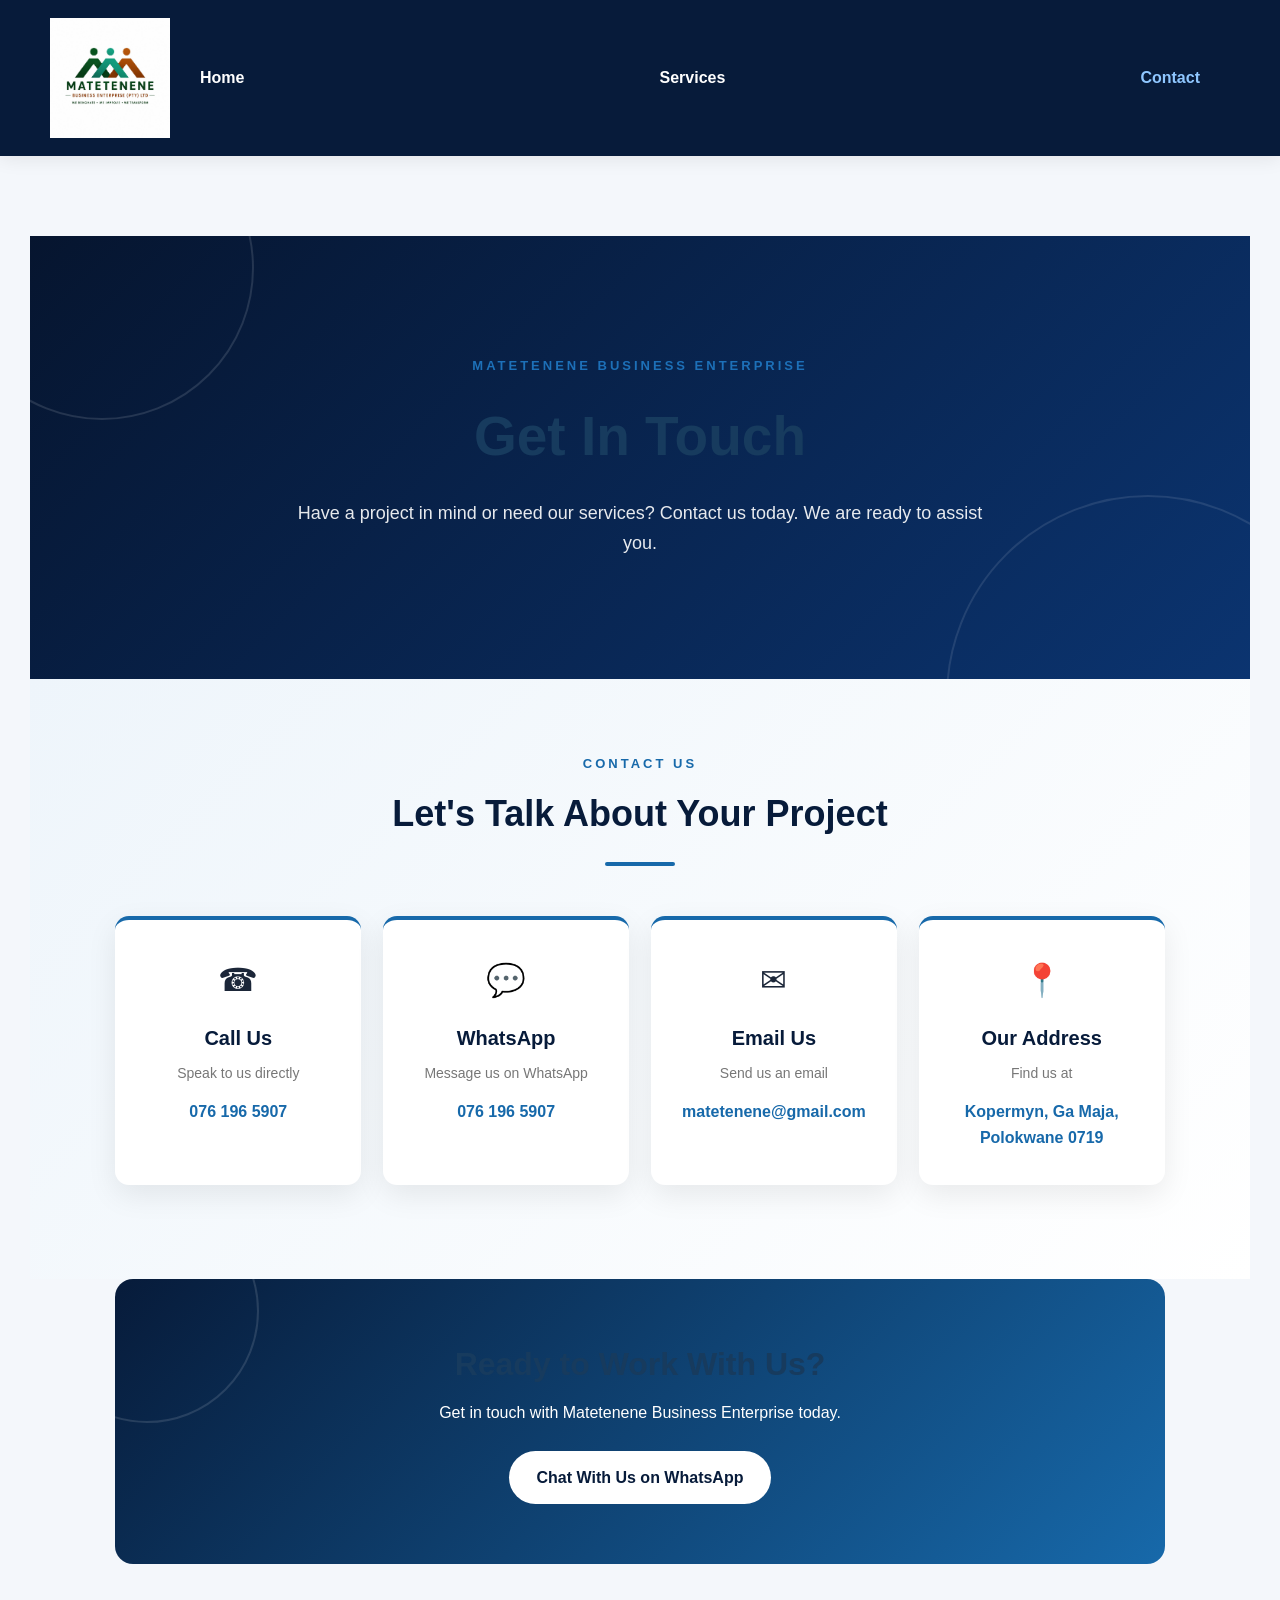
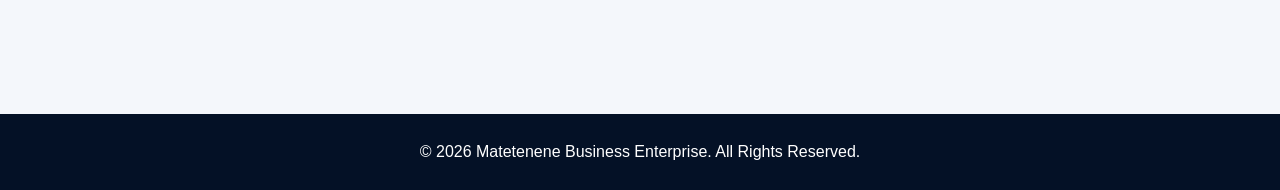
==== contact.html @ 957701cb "Add files via upload" ====
<!DOCTYPE html>
<html lang="en">
<head>
    <meta charset="UTF-8">
    <meta name="viewport" content="width=device-width, initial-scale=1.0">
    <title>Contact | Matetenene Business Enterprise</title>
    <link rel="stylesheet" href="style.css">
</head>

<body>

    <header class="site-header">
        <a href="index.html" class="logo">
            <img src="logo.jpg.jpeg" alt="Matetenene Business Enterprise Logo">
        </a>

        <nav>
            <a href="index.html">Home</a>
            <a href="services.html">Services</a>
            <a href="contact.html" class="active">Contact</a>
        </nav>
    </header>

    <main class="contact-page">

        <section class="contact-hero">
            <div class="contact-overlay">
                <p class="small-title">MATETENENE BUSINESS ENTERPRISE</p>
                <h1>Get In Touch</h1>
                <p>
                    Have a project in mind or need our services?
                    Contact us today. We are ready to assist you.
                </p>
            </div>
        </section>

        <section class="contact-section">

            <div class="contact-heading">
                <p>CONTACT US</p>
                <h2>Let's Talk About Your Project</h2>
                <span></span>
            </div>

            <div class="contact-cards">

                <div class="contact-card">
                    <div class="contact-icon">☎</div>
                    <h3>Call Us</h3>
                    <p>Speak to us directly</p>
                    <a href="tel:0761965907">076 196 5907</a>
                </div>

                <div class="contact-card">
                    <div class="contact-icon">💬</div>
                    <h3>WhatsApp</h3>
                    <p>Message us on WhatsApp</p>
                    <a href="https://wa.me/27761965907" target="_blank">
                        076 196 5907
                    </a>
                </div>

                <div class="contact-card">
                    <div class="contact-icon">✉</div>
                    <h3>Email Us</h3>
                    <p>Send us an email</p>
                    <a href="mailto:matetenene@gmail.com">
                        matetenene@gmail.com
                    </a>
                </div>

                <div class="contact-card">
                    <div class="contact-icon">📍</div>
                    <h3>Our Address</h3>
                    <p>Find us at</p>
                    <span>
                        Kopermyn, Ga Maja,<br>
                        Polokwane 0719
                    </span>
                </div>

            </div>

        </section>

        <section class="contact-bottom">
            <h2>Ready to Work With Us?</h2>
            <p>Get in touch with Matetenene Business Enterprise today.</p>

            <a href="https://wa.me/27761965907" target="_blank" class="whatsapp-button">
                Chat With Us on WhatsApp
            </a>
        </section>

    </main>

    <footer>
        <p>© 2026 Matetenene Business Enterprise. All Rights Reserved.</p>
    </footer>

</body>
</html>
---- style.css ----
* {
    margin: 0;
    padding: 0;
    box-sizing: border-box;
}

html {
    scroll-behavior: smooth;
}

body {
    font-family: Arial, Helvetica, sans-serif;
    background: #f5f7fa;
    color: #1b2638;
    line-height: 1.6;
}

/* =========================
   HEADER
========================= */

header {
    width: 100%;
    background: #ffffff;
    position: sticky;
    top: 0;
    z-index: 1000;
    box-shadow: 0 3px 18px rgba(0, 0, 0, 0.08);
}

nav {
    width: 100%;
    max-width: 1200px;
    min-height: 80px;
    margin: auto;
    padding: 10px 30px;

    display: flex;
    align-items: center;
    justify-content: space-between;
}

/* LOGO LEFT */

.logo {
    display: flex;
    align-items: center;
    margin-right: auto;
}

.logo img {
    width: 75px;
    height: 75px;
    object-fit: contain;
    display: block;
}

/* NAV LINKS */

nav ul {
    display: flex;
    align-items: center;
    gap: 30px;
    list-style: none;
}

nav ul li a {
    color: #172033;
    text-decoration: none;
    font-size: 15px;
    font-weight: 600;
    transition: 0.3s;
}

nav ul li a:hover {
    color: #1769aa;
}

/* =========================
   HERO
========================= */

.hero {
    min-height: 650px;

    display: flex;
    align-items: center;

    background-image:
        linear-gradient(
            90deg,
            rgba(8, 30, 55, 0.88),
            rgba(8, 30, 55, 0.55),
            rgba(8, 30, 55, 0.20)
        ),
        url("images/hero.png.jpg");

    background-size: cover;
    background-position: center;
    background-repeat: no-repeat;

    color: white;
}

.hero-content {
    width: 100%;
    max-width: 1200px;
    margin: auto;
    padding: 70px 30px;
}

.hero h1 {
    max-width: 700px;
    font-size: clamp(42px, 6vw, 70px);
    line-height: 1.05;
    margin-bottom: 25px;
}

.hero p {
    max-width: 620px;
    font-size: 19px;
    color: #edf4fb;
    margin-bottom: 35px;
}

/* =========================
   BUTTONS
========================= */

.btn {
    display: inline-block;
    padding: 14px 30px;
    border-radius: 7px;
    text-decoration: none;
    font-weight: bold;
    transition: 0.3s;
}

.btn-primary {
    background: #1769aa;
    color: white;
}

.btn-primary:hover {
    background: #0e4f82;
    transform: translateY(-2px);
}

.btn-light {
    background: white;
    color: #173b5e;
    margin-left: 10px;
}

.btn-light:hover {
    background: #eaf2f8;
}

/* =========================
   SECTIONS
========================= */

section {
    padding: 80px 30px;
}

.container {
    width: 100%;
    max-width: 1200px;
    margin: auto;
}

.section-title {
    text-align: center;
    margin-bottom: 50px;
}

.section-title h2 {
    font-size: 40px;
    color: #173b5e;
    margin-bottom: 12px;
}

.section-title p {
    max-width: 650px;
    margin: auto;
    color: #6b7785;
}

/* =========================
   ABOUT
========================= */

.about {
    background: white;
}

.about-content {
    display: grid;
    grid-template-columns: 1fr 1fr;
    align-items: center;
    gap: 60px;
}

.about-image img {
    width: 100%;
    display: block;
    border-radius: 14px;
    box-shadow: 0 15px 40px rgba(0, 0, 0, 0.12);
}

.about-text h2 {
    font-size: 40px;
    color: #173b5e;
    margin-bottom: 20px;
}

.about-text p {
    color: #647180;
    margin-bottom: 18px;
}

/* =========================
   SERVICES
========================= */

.services {
    background: #f5f7fa;
}

.services-grid {
    display: grid;
    grid-template-columns: repeat(3, 1fr);
    gap: 25px;
}

.service-card {
    background: white;
    padding: 25px;
    border-radius: 14px;
    border: 1px solid #e7ecf2;
    box-shadow: 0 8px 25px rgba(0, 0, 0, 0.06);
    transition: 0.3s;
}

.service-card:hover {
    transform: translateY(-7px);
    box-shadow: 0 15px 35px rgba(0, 0, 0, 0.11);
}

.service-card img {
    width: 100%;
    height: 210px;
    object-fit: cover;
    border-radius: 10px;
    margin-bottom: 20px;
}

.service-card h3 {
    color: #173b5e;
    font-size: 22px;
    margin-bottom: 10px;
}

.service-card p {
    color: #697586;
}

/* =========================
   PAGE HERO
========================= */

.page-hero {
    padding: 90px 30px;
    text-align: center;

    background: linear-gradient(
        135deg,
        #173b5e,
        #1769aa
    );

    color: white;
}

.page-hero h1 {
    font-size: clamp(40px, 6vw, 60px);
    margin-bottom: 12px;
}

.page-hero p {
    max-width: 650px;
    margin: auto;
    color: #dceaf6;
}

/* =========================
   CONTACT
========================= */

.contact-section {
    background: #f5f7fa;
}

.contact-wrapper {
    width: 100%;
    max-width: 1050px;
    margin: auto;

    display: grid;
    grid-template-columns: 0.9fr 1.1fr;
    gap: 40px;
}

.contact-info {
    background: #173b5e;
    color: white;
    padding: 40px;
    border-radius: 15px;
}

.contact-info h2 {
    font-size: 30px;
    margin-bottom: 18px;
}

.contact-info p {
    color: #dce8f2;
    margin-bottom: 30px;
}

.contact-item {
    margin-bottom: 22px;
}

.contact-item strong {
    display: block;
    margin-bottom: 5px;
}

.contact-item span {
    color: #dce8f2;
}

.contact-form {
    background: white;
    padding: 40px;
    border-radius: 15px;
    box-shadow: 0 10px 35px rgba(0, 0, 0, 0.08);
}

.contact-form h2 {
    color: #173b5e;
    margin-bottom: 25px;
}

.form-group {
    margin-bottom: 20px;
}

.form-group label {
    display: block;
    font-weight: 600;
    margin-bottom: 7px;
}

.form-group input,
.form-group textarea,
.form-group select {
    width: 100%;
    padding: 14px;
    border: 1px solid #d7dfe8;
    border-radius: 8px;
    font-family: inherit;
    font-size: 15px;
    outline: none;
}

.form-group input:focus,
.form-group textarea:focus,
.form-group select:focus {
    border-color: #1769aa;
}

.form-group textarea {
    min-height: 150px;
    resize: vertical;
}

/* =========================
   GALLERY
========================= */

.gallery {
    display: grid;
    grid-template-columns: repeat(3, 1fr);
    gap: 20px;
}

.gallery img {
    width: 100%;
    height: 250px;
    object-fit: cover;
    border-radius: 12px;
    transition: 0.3s;
}

.gallery img:hover {
    transform: scale(1.02);
}

/* =========================
   CTA
========================= */

.cta {
    background: #173b5e;
    color: white;
    text-align: center;
}

.cta h2 {
    font-size: 38px;
    margin-bottom: 15px;
}

.cta p {
    max-width: 650px;
    margin: 0 auto 30px;
    color: #dce8f2;
}

/* =========================
   FOOTER
========================= */

footer {
    background: #0d2235;
    color: white;
    padding: 45px 30px 20px;
}

.footer-container {
    width: 100%;
    max-width: 1200px;
    margin: auto;

    display: grid;
    grid-template-columns: 2fr 1fr 1fr;
    gap: 50px;
}

.footer-column h3 {
    margin-bottom: 18px;
}

.footer-column p {
    color: #aebdca;
}

.footer-column ul {
    list-style: none;
}

.footer-column ul li {
    margin-bottom: 10px;
}

.footer-column ul li a {
    color: #aebdca;
    text-decoration: none;
}

.footer-column ul li a:hover {
    color: white;
}

.footer-bottom {
    max-width: 1200px;
    margin: 35px auto 0;
    padding-top: 20px;
    border-top: 1px solid rgba(255, 255, 255, 0.12);
    text-align: center;
    color: #8fa1b0;
    font-size: 14px;
}

/* =========================
   TABLET
========================= */

@media (max-width: 900px) {

    nav {
        padding: 12px 20px;
    }

    nav ul {
        gap: 18px;
    }

    .about-content {
        grid-template-columns: 1fr;
        gap: 40px;
    }

    .services-grid {
        grid-template-columns: repeat(2, 1fr);
    }

    .contact-wrapper {
        grid-template-columns: 1fr;
    }

    .footer-container {
        grid-template-columns: 1fr 1fr;
    }
}

/* =========================
   MOBILE
========================= */

@media (max-width: 600px) {

    nav {
        min-height: auto;
        padding: 10px 15px;
        flex-direction: row;
        align-items: center;
    }

    .logo img {
        width: 58px;
        height: 58px;
    }

    nav ul {
        gap: 10px;
        flex-wrap: wrap;
        justify-content: flex-end;
    }

    nav ul li a {
        font-size: 12px;
    }

    .hero {
        min-height: 570px;
    }

    .hero-content {
        padding: 50px 20px;
        text-align: center;
    }

    .hero h1 {
        font-size: 42px;
    }

    .hero p {
        font-size: 16px;
    }

    .btn {
        width: 100%;
        text-align: center;
        margin: 5px 0;
    }

    .btn-light {
        margin-left: 0;
    }

    section {
        padding: 60px 20px;
    }

    .section-title h2 {
        font-size: 32px;
    }

    .about-text h2 {
        font-size: 32px;
    }

    .services-grid {
        grid-template-columns: 1fr;
    }

    .service-card img {
        height: 220px;
    }

    .page-hero {
        padding: 65px 20px;
    }

    .page-hero h1 {
        font-size: 40px;
    }

    .contact-info,
    .contact-form {
        padding: 25px 20px;
    }

    .contact-info h2 {
        font-size: 27px;
    }

    .gallery {
        grid-template-columns: 1fr;
    }

    .gallery img {
        height: 230px;
    }

    .footer-container {
        grid-template-columns: 1fr;
        gap: 30px;
        text-align: center;
    }

    footer {
        padding: 40px 20px 20px;
    }
}
/* =========================
   SERVICES + CONTACT PAGE
========================= */

body {
    background: #f5f7fa;
}

/* Services page content */

.services-page,
.services-section {
    background: #f5f7fa;
    padding: 80px 30px;
}

.services-page h2,
.services-section h2 {
    color: #173b5e;
    text-align: center;
    margin-bottom: 20px;
}

.services-page p,
.services-section p {
    color: #5f6b7a;
}

/* Contact page */

.contact-page,
.contact-section {
    background: #f5f7fa;
    padding: 80px 30px;
}

.contact-page h2,
.contact-section h2 {
    color: #173b5e;
}

.contact-page form,
.contact-section form {
    background: white;
    padding: 35px;
    border-radius: 15px;
    box-shadow: 0 10px 30px rgba(0,0,0,0.08);
}

/* Make service images look professional */

.services-page img,
.services-section img {
    max-width: 100%;
    height: auto;
    border-radius: 12px;
}

/* Mobile */

@media (max-width: 600px) {

    .services-page,
    .services-section,
    .contact-page,
    .contact-section {
        padding: 55px 20px;
    }

    .contact-page form,
    .contact-section form {
        padding: 22px;
    }
}
/* =====================================================
   MATETENENE BUSINESS ENTERPRISE
   SERVICES + CONTACT DECORATION
===================================================== */

/* ---------- SERVICES PAGE ---------- */

body:has(.services-page),
body:has(.services-section) {
    background: #f4f7fb;
}

/* Services page heading area */
.services-page,
.services-section {
    min-height: 500px;
    padding: 80px 30px;
    background:
        linear-gradient(
            135deg,
            #eef5fb,
            #ffffff
        );
}

/* Service headings */
.services-page h1,
.services-section h1 {
    text-align: center;
    color: #173b5e;
    font-size: 48px;
    margin-bottom: 15px;
}

.services-page h2,
.services-section h2 {
    color: #173b5e;
    font-size: 34px;
    margin-bottom: 15px;
}

.services-page p,
.services-section p {
    color: #657384;
}

/* Service cards */
.services-page .service-card,
.services-section .service-card {
    background: #ffffff;
    border-radius: 16px;
    padding: 25px;
    border: 1px solid #e2e9f0;
    box-shadow: 0 10px 30px rgba(15, 45, 75, 0.08);
    transition: all 0.3s ease;
}

.services-page .service-card:hover,
.services-section .service-card:hover {
    transform: translateY(-8px);
    box-shadow: 0 18px 40px rgba(15, 45, 75, 0.15);
}

.services-page .service-card img,
.services-section .service-card img {
    width: 100%;
    height: 220px;
    object-fit: cover;
    border-radius: 12px;
    display: block;
}

.services-page .service-card h3,
.services-section .service-card h3 {
    color: #173b5e;
    font-size: 22px;
    margin-top: 18px;
}


/* =====================================================
   CONTACT PAGE
===================================================== */

body:has(.contact-page),
body:has(.contact-section) {
    background: #f4f7fb;
}

.contact-page,
.contact-section {
    min-height: 600px;
    padding: 80px 30px;
    background:
        linear-gradient(
            135deg,
            #eef5fb,
            #ffffff
        );
}

/* Contact heading */

.contact-page h1,
.contact-section h1 {
    text-align: center;
    color: #173b5e;
    font-size: 48px;
    margin-bottom: 15px;
}

.contact-page > p,
.contact-section > p {
    text-align: center;
    color: #657384;
    max-width: 650px;
    margin: 0 auto 40px;
}

/* Contact information box */

.contact-page .contact-info,
.contact-section .contact-info {
    background: linear-gradient(
        145deg,
        #173b5e,
        #0c527f
    );
    color: #ffffff;
    border-radius: 18px;
    padding: 40px;
    box-shadow: 0 15px 40px rgba(23, 59, 94, 0.18);
}

.contact-page .contact-info h2,
.contact-section .contact-info h2 {
    color: #ffffff;
}

.contact-page .contact-info p,
.contact-section .contact-info p {
    color: #dceaf5;
}

/* Contact form */

.contact-page form,
.contact-section form {
    background: #ffffff;
    padding: 40px;
    border-radius: 18px;
    border: 1px solid #e1e8ef;
    box-shadow: 0 15px 40px rgba(15, 45, 75, 0.08);
}

.contact-page input,
.contact-page textarea,
.contact-page select,
.contact-section input,
.contact-section textarea,
.contact-section select {
    width: 100%;
    padding: 15px;
    border: 1px solid #d5dee8;
    border-radius: 9px;
    background: #ffffff;
    color: #1b2638;
    font-family: Arial, sans-serif;
    transition: 0.3s ease;
}

.contact-page input:focus,
.contact-page textarea:focus,
.contact-page select:focus,
.contact-section input:focus,
.contact-section textarea:focus,
.contact-section select:focus {
    outline: none;
    border-color: #1769aa;
    box-shadow: 0 0 0 3px rgba(23, 105, 170, 0.1);
}

/* Contact button */

.contact-page button,
.contact-section button {
    background: #1769aa;
    color: #ffffff;
    border: none;
    padding: 14px 30px;
    border-radius: 8px;
    font-weight: bold;
    cursor: pointer;
    transition: 0.3s ease;
}

.contact-page button:hover,
.contact-section button:hover {
    background: #0e4f82;
    transform: translateY(-2px);
}


/* =====================================================
   LOGO / HEADER ON ALL PAGES
===================================================== */

header nav {
    width: 100%;
    max-width: 1200px;
    min-height: 80px;
    margin: 0 auto;
    padding: 10px 30px;

    display: flex;
    align-items: center;
}

/* Force logo to the LEFT */

header nav .logo {
    display: flex;
    align-items: center;
    justify-content: flex-start;
    margin-right: auto;
    flex-shrink: 0;
}

header nav .logo img {
    width: 75px;
    height: 75px;
    object-fit: contain;
    display: block;
}

/* Keep navigation on the RIGHT */

header nav ul {
    margin-left: auto;
    display: flex;
    align-items: center;
    justify-content: flex-end;
    gap: 30px;
    list-style: none;
}


/* =====================================================
   MOBILE
===================================================== */

@media (max-width: 600px) {

    header nav {
        padding: 8px 15px;
        min-height: 70px;
    }

    header nav .logo img {
        width: 58px;
        height: 58px;
    }

    header nav ul {
        gap: 10px;
    }

    header nav ul li a {
        font-size: 12px;
    }

    .services-page,
    .services-section,
    .contact-page,
    .contact-section {
        padding: 60px 20px;
    }

    .services-page h1,
    .services-section h1,
    .contact-page h1,
    .contact-section h1 {
        font-size: 36px;
    }

    .services-page .service-card,
    .services-section .service-card {
        padding: 20px;
    }

    .contact-page .contact-info,
    .contact-section .contact-info,
    .contact-page form,
    .contact-section form {
        padding: 25px 20px;
    }
}
/* =========================================
   MATETENENE SERVICES PAGE
========================================= */

.services-page {
    background: #f4f7fb;
}


/* HEADER */

.services-page header {
    width: 100%;
    background: #ffffff;
    padding: 15px 5%;
    box-shadow: 0 3px 15px rgba(0, 0, 0, 0.08);
}

.services-page .navbar {
    display: flex;
    align-items: center;
    justify-content: space-between;
    max-width: 1200px;
    margin: auto;
}


/* LOGO TOP LEFT */

.services-page .logo {
    display: flex;
    align-items: center;
    margin-right: auto;
}

.services-page .logo img {
    width: 85px;
    height: 85px;
    object-fit: contain;
    display: block;
}


/* NAVIGATION */

.services-page .nav-links {
    display: flex;
    align-items: center;
    gap: 30px;
    list-style: none;
    margin: 0;
    padding: 0;
}

.services-page .nav-links a {
    text-decoration: none;
    color: #172b4d;
    font-weight: 600;
    transition: 0.3s;
}

.services-page .nav-links a:hover,
.services-page .nav-links a.active {
    color: #1d70b8;
}


/* PAGE HERO */

.page-hero {
    min-height: 300px;
    display: flex;
    align-items: center;
    justify-content: center;
    text-align: center;
    padding: 60px 20px;

    background:
        linear-gradient(rgba(8, 35, 70, 0.85), rgba(8, 35, 70, 0.85)),
        url("images/building.jpg.jpeg");

    background-size: cover;
    background-position: center;
}

.page-hero-content h1 {
    color: white;
    font-size: 48px;
    margin-bottom: 15px;
}

.page-hero-content p {
    color: white;
    font-size: 18px;
}


/* SERVICES SECTION */

.services-section {
    padding: 80px 6%;
    background:
        radial-gradient(circle at top right, rgba(29, 112, 184, 0.08), transparent 30%),
        #f4f7fb;
}


/* HEADING */

.section-heading {
    max-width: 750px;
    margin: 0 auto 50px;
    text-align: center;
}

.small-title {
    color: #1d70b8;
    font-size: 14px;
    font-weight: 700;
    letter-spacing: 2px;
}

.section-heading h2 {
    color: #102a43;
    font-size: 36px;
    margin: 10px 0 15px;
}

.section-heading p {
    color: #5b6777;
    line-height: 1.7;
}


/* SERVICE GRID */

.services-grid {
    max-width: 1200px;
    margin: auto;

    display: grid;
    grid-template-columns: repeat(3, 1fr);
    gap: 30px;
}


/* SERVICE CARD */

.service-card {
    background: white;
    border-radius: 15px;
    overflow: hidden;
    box-shadow: 0 8px 25px rgba(0, 0, 0, 0.08);
    transition: 0.3s;
}

.service-card:hover {
    transform: translateY(-8px);
    box-shadow: 0 15px 35px rgba(0, 0, 0, 0.13);
}

.service-card img {
    width: 100%;
    height: 220px;
    object-fit: cover;
    display: block;
}

.service-content {
    padding: 25px;
}

.service-content h3 {
    color: #102a43;
    font-size: 21px;
    margin-bottom: 12px;
}

.service-content p {
    color: #667085;
    line-height: 1.7;
}


/* CTA */

.service-cta {
    text-align: center;
    padding: 70px 20px;
    background: #102a43;
}

.service-cta h2 {
    color: white;
    font-size: 32px;
    margin-bottom: 10px;
}

.service-cta p {
    color: #d9e6f2;
    margin-bottom: 25px;
}

.cta-button {
    display: inline-block;
    padding: 14px 30px;
    background: #1d70b8;
    color: white;
    text-decoration: none;
    border-radius: 30px;
    font-weight: 700;
    transition: 0.3s;
}

.cta-button:hover {
    background: #15558d;
    transform: translateY(-2px);
}


/* FOOTER */

.services-page footer {
    text-align: center;
    padding: 25px;
    background: #081d32;
    color: white;
}


/* =========================================
   MOBILE
========================================= */

@media (max-width: 800px) {

    .services-page .navbar {
        flex-direction: column;
        gap: 15px;
    }

    .services-page .logo {
        margin: 0 auto 0 0;
    }

    .services-page .logo img {
        width: 75px;
        height: 75px;
    }

    .services-page .nav-links {
        width: 100%;
        justify-content: center;
        gap: 18px;
        flex-wrap: wrap;
    }

    .page-hero {
        min-height: 250px;
    }

    .page-hero-content h1 {
        font-size: 36px;
    }

    .services-grid {
        grid-template-columns: 1fr;
    }

    .section-heading h2 {
        font-size: 30px;
    }
}

/* =========================
   CONTACT PAGE
========================= */

.contact-page {
    min-height: 100vh;
    background: #f4f7fb;
}

/* Header */

.site-header {
    display: flex;
    align-items: center;
    justify-content: space-between;
    padding: 18px 50px;
    background: #071b3a;
    position: relative;
    z-index: 10;
}

.site-header .logo{
    display: block;
}

.site-header .logo img {
    width: 120px;
    height: auto;
    display: block;
}

.site-header nav {
    display: flex;
    gap: 30px;
}

.site-header nav a {
    color: white;
    text-decoration: none;
    font-weight: 600;
    transition: 0.3s;
}

.site-header nav a:hover,
.site-header nav a.active {
    color: #8fc7ff;
}

/* Contact Hero */

.contact-hero {
    min-height: 380px;
    display: flex;
    align-items: center;
    justify-content: center;
    text-align: center;
    position: relative;
    overflow: hidden;
    background:
        linear-gradient(135deg, #06152f, #0b3470);
}

/* Decorative circles */

.contact-hero::before {
    content: "";
    position: absolute;
    width: 300px;
    height: 300px;
    border: 2px solid rgba(255,255,255,0.12);
    border-radius: 50%;
    top: -120px;
    left: -80px;
}

.contact-hero::after {
    content: "";
    position: absolute;
    width: 400px;
    height: 400px;
    border: 2px solid rgba(255,255,255,0.10);
    border-radius: 50%;
    bottom: -220px;
    right: -100px;
}

.contact-overlay {
    max-width: 750px;
    padding: 40px 20px;
    color: white;
    position: relative;
    z-index: 2;
}

.small-title {
    letter-spacing: 3px;
    font-size: 13px;
    font-weight: bold;
    margin-bottom: 15px;
}

.contact-overlay h1 {
    font-size: 55px;
    margin: 0 0 18px;
}

.contact-overlay p:last-child {
    font-size: 18px;
    line-height: 1.7;
    opacity: 0.9;
}

/* Contact Section */

.contact-section {
    padding: 75px 7%;
}

.contact-heading {
    text-align: center;
    margin-bottom: 50px;
}

.contact-heading p {
    color: #1769aa;
    font-size: 13px;
    font-weight: bold;
    letter-spacing: 3px;
}

.contact-heading h2 {
    font-size: 36px;
    color: #071b3a;
    margin: 10px 0;
}

.contact-heading span {
    display: block;
    width: 70px;
    height: 4px;
    background: #1769aa;
    margin: 20px auto 0;
    border-radius: 10px;
}

/* Cards */

.contact-cards {
    display: grid;
    grid-template-columns: repeat(4, 1fr);
    gap: 22px;
}

.contact-card {
    background: white;
    padding: 35px 20px;
    text-align: center;
    border-radius: 14px;
    box-shadow: 0 10px 30px rgba(0,0,0,0.08);
    border-top: 4px solid #1769aa;
    transition: 0.3s;
}

.contact-card:hover {
    transform: translateY(-8px);
}

.contact-icon {
    font-size: 32px;
    margin-bottom: 15px;
}

.contact-card h3 {
    color: #071b3a;
    font-size: 20px;
    margin-bottom: 8px;
}

.contact-card p {
    color: #777;
    font-size: 14px;
    margin-bottom: 15px;
}

.contact-card a,
.contact-card span {
    color: #1769aa;
    font-weight: 600;
    text-decoration: none;
    line-height: 1.6;
}

/* Bottom CTA */

.contact-bottom {
    margin: 0 7% 70px;
    padding: 60px 30px;
    text-align: center;
    color: white;
    border-radius: 18px;
    background: linear-gradient(135deg, #071b3a, #1769aa);
    position: relative;
    overflow: hidden;
}

.contact-bottom::before {
    content: "";
    position: absolute;
    width: 220px;
    height: 220px;
    border: 2px solid rgba(255,255,255,0.12);
    border-radius: 50%;
    left: -80px;
    top: -80px;
}

.contact-bottom h2 {
    font-size: 32px;
    margin-bottom: 10px;
    position: relative;
}

.contact-bottom p {
    margin-bottom: 25px;
    position: relative;
}

.whatsapp-button {
    display: inline-block;
    padding: 14px 28px;
    background: white;
    color: #071b3a;
    text-decoration: none;
    font-weight: bold;
    border-radius: 30px;
    position: relative;
    transition: 0.3s;
}

.whatsapp-button:hover {
    transform: scale(1.05);
}

/* Footer */

footer {
    background: #041126;
    color: white;
    text-align: center;
    padding: 25px;
}

/* Mobile */

@media (max-width: 900px) {

    .contact-cards {
        grid-template-columns: repeat(2, 1fr);
    }

}

@media (max-width: 600px) {

    .site-header {
        padding: 15px 20px;
    }

    .site-header .logo img {
        width: 90px;
    }

    .site-header nav {
        gap: 12px;
    }

    .site-header nav a {
        font-size: 13px;
    }

    .contact-overlay h1 {
        font-size: 40px;
    }

    .contact-cards {
        grid-template-columns: 1fr;
    }

    .contact-heading h2 {
        font-size: 28px;
    }

    .contact-section {
        padding: 55px 20px;
    }

    .contact-bottom {
        margin: 0 20px 50px;
    }
}
/* FIX LOGO */
.site-header .logo {
    display: block !important;
    position: relative;
    z-index: 9999;
}

.site-header .logo img {
    display: block !important;
    visibility: visible !important;
    opacity: 1 !important;
    width: 120px !important;
    height: auto !important;
    max-width: 120px;
}
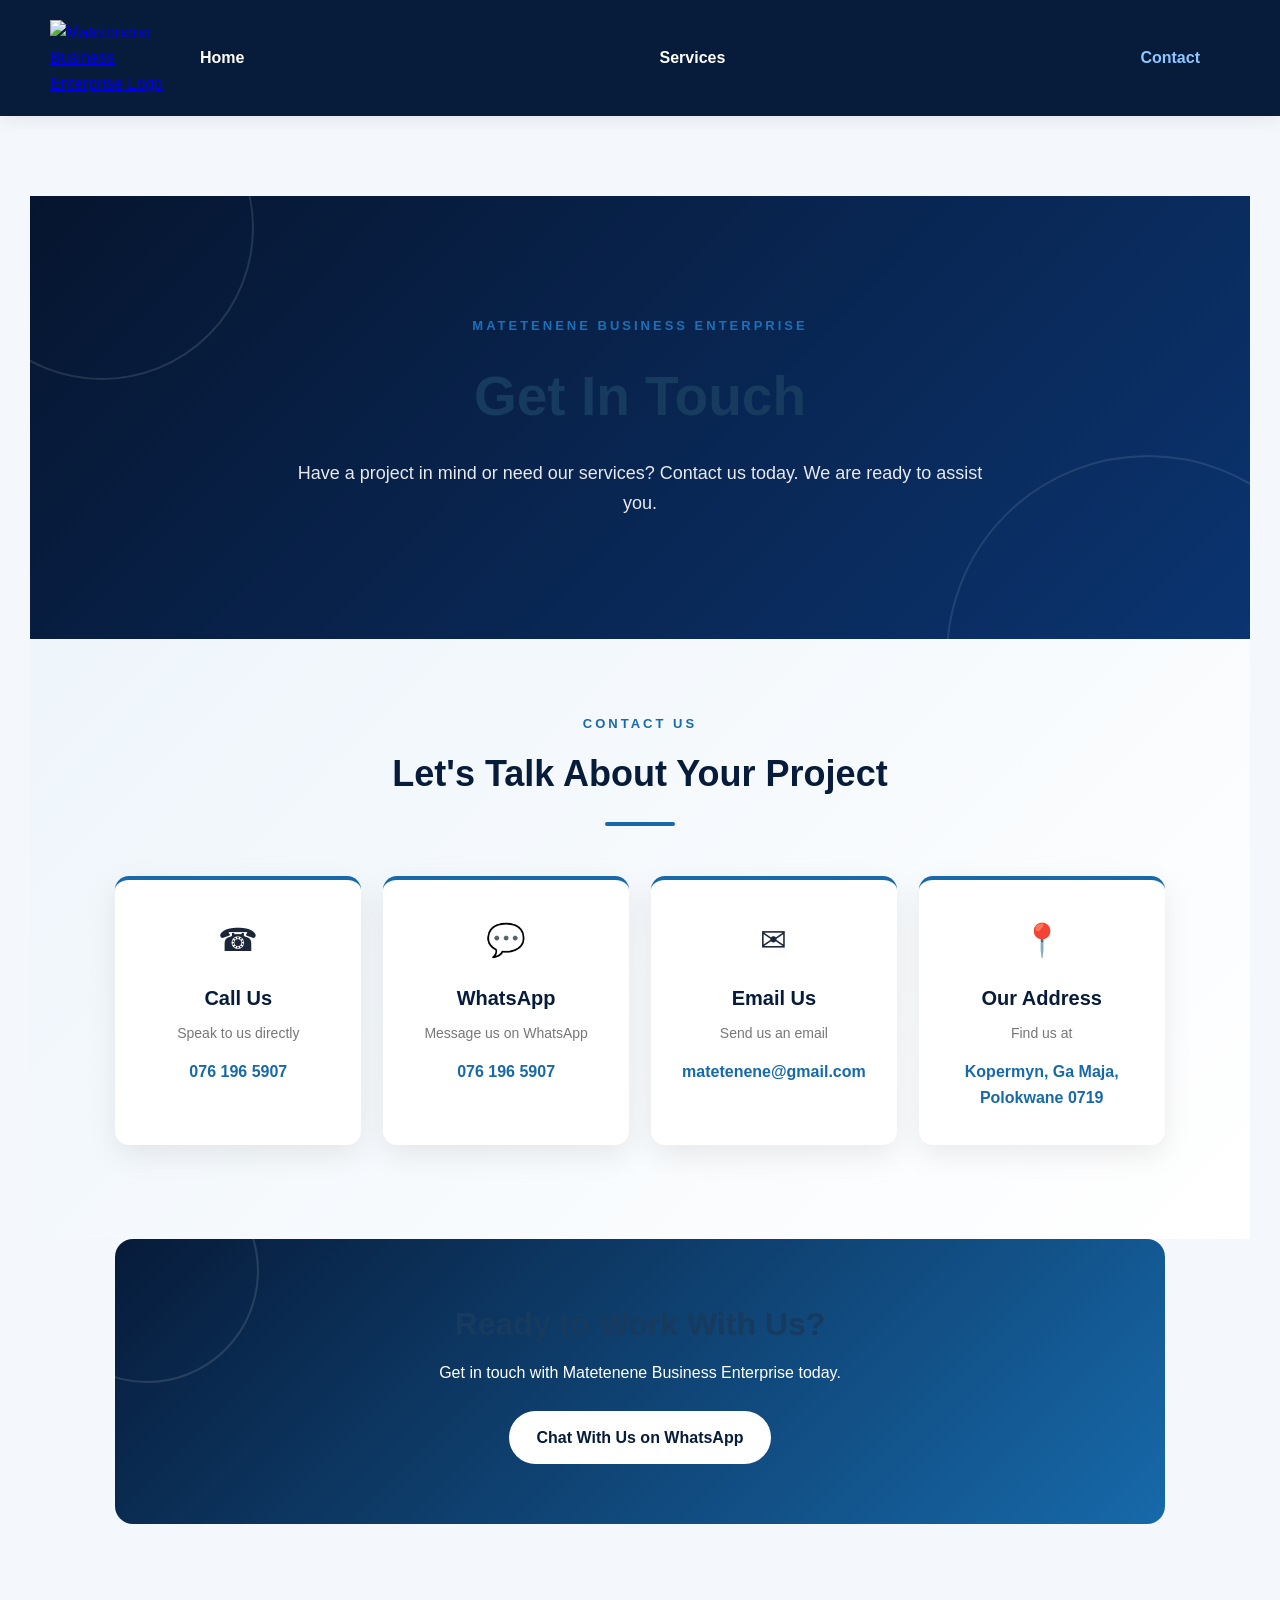
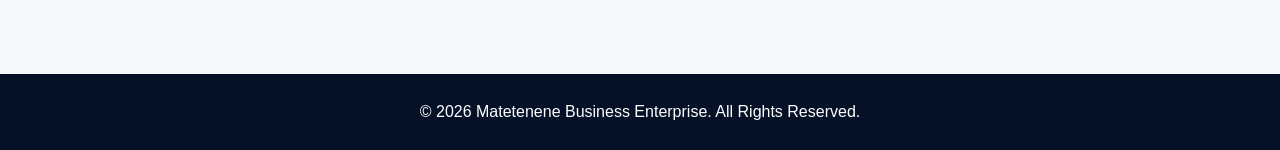
==== commit 0cff7d99: "Add files via upload" ====
--- a/contact.html
+++ b/contact.html
@@ -12,7 +12,7 @@
 
     <header class="site-header">
         <a href="index.html" class="logo">
-            <img src="logo.jpg.jpeg" alt="Matetenene Business Enterprise Logo">
+            <img src="logo.jpg" alt="Matetenene Business Enterprise Logo">
         </a>
 
         <nav>
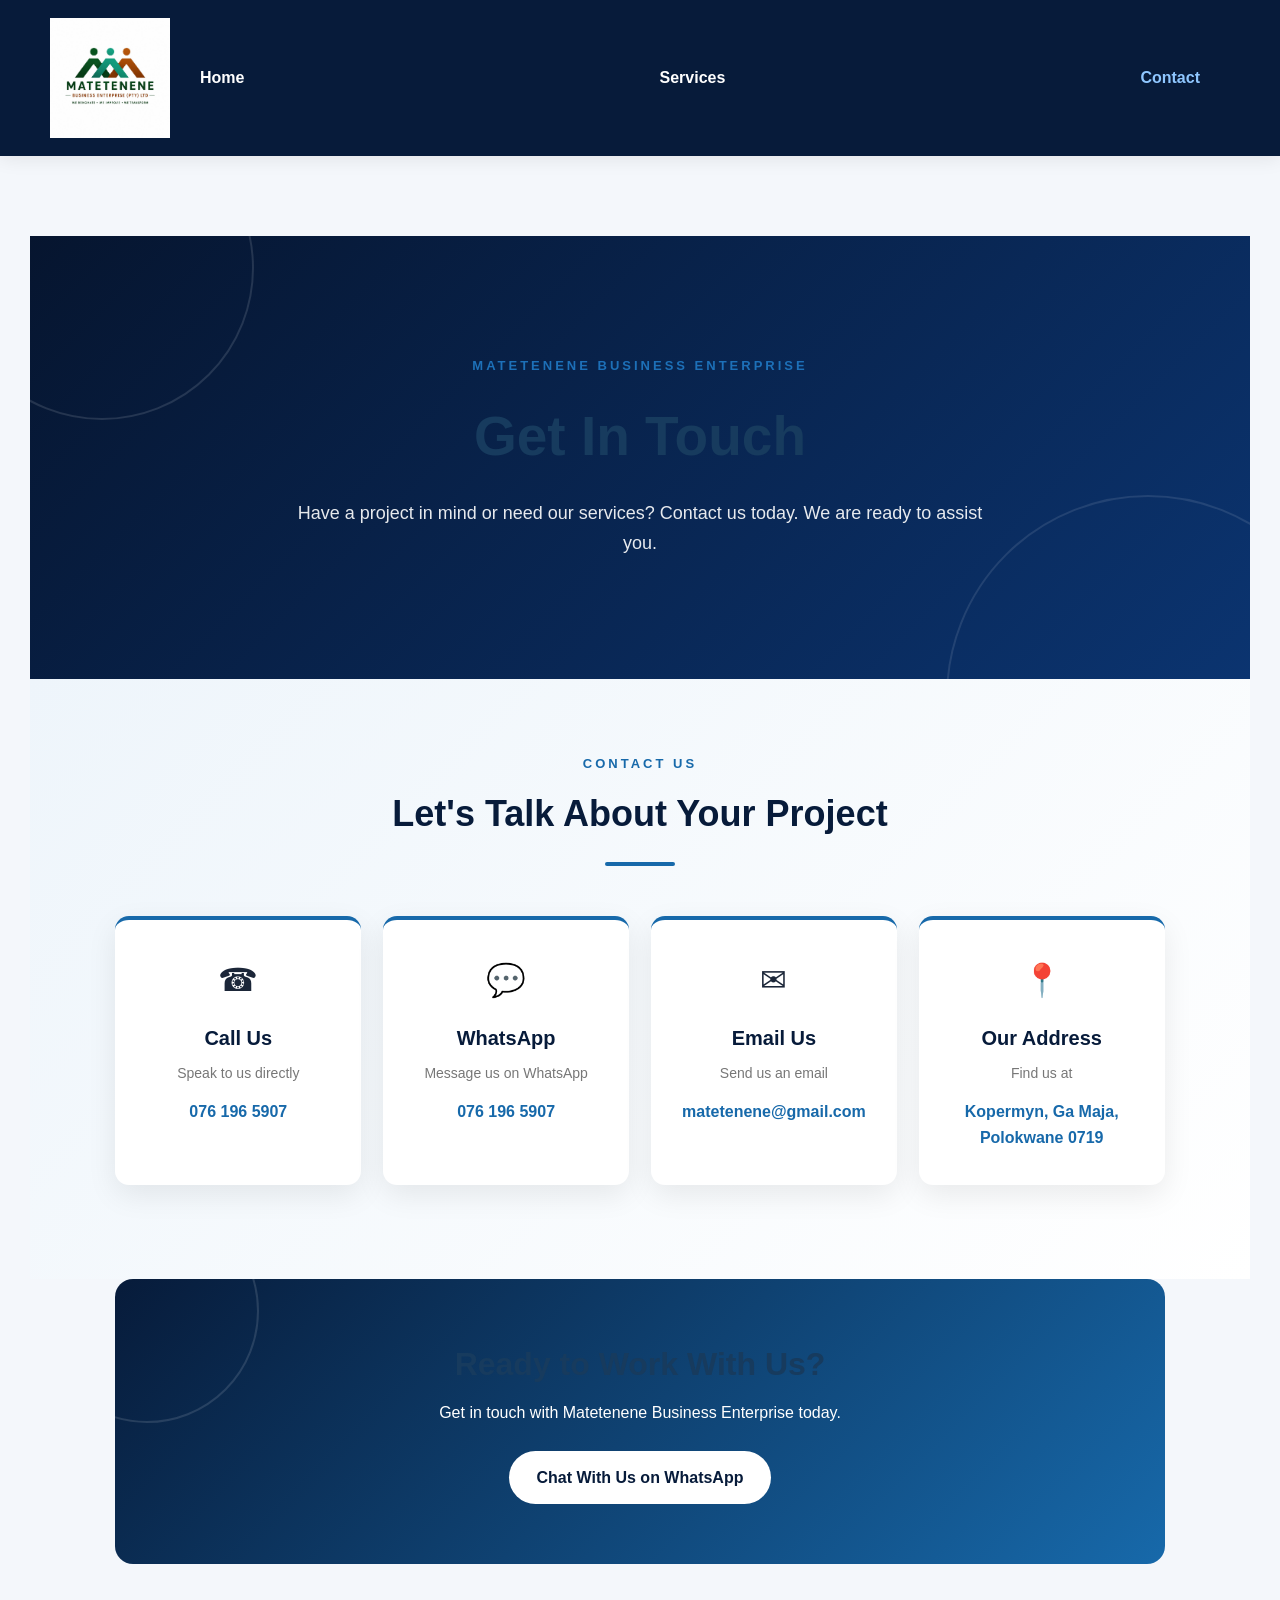
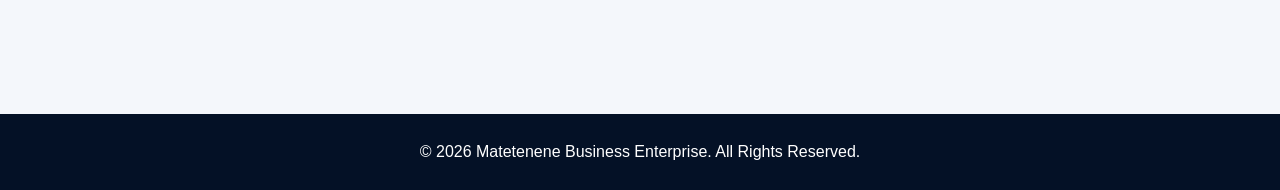
==== commit 2713b4d1: "Add files via upload" ====
--- a/contact.html
+++ b/contact.html
@@ -12,7 +12,7 @@
 
     <header class="site-header">
         <a href="index.html" class="logo">
-            <img src="logo.jpg" alt="Matetenene Business Enterprise Logo">
+            <img src="logo.jpg.jpeg" alt="Matetenene Business Enterprise Logo">
         </a>
 
         <nav>
